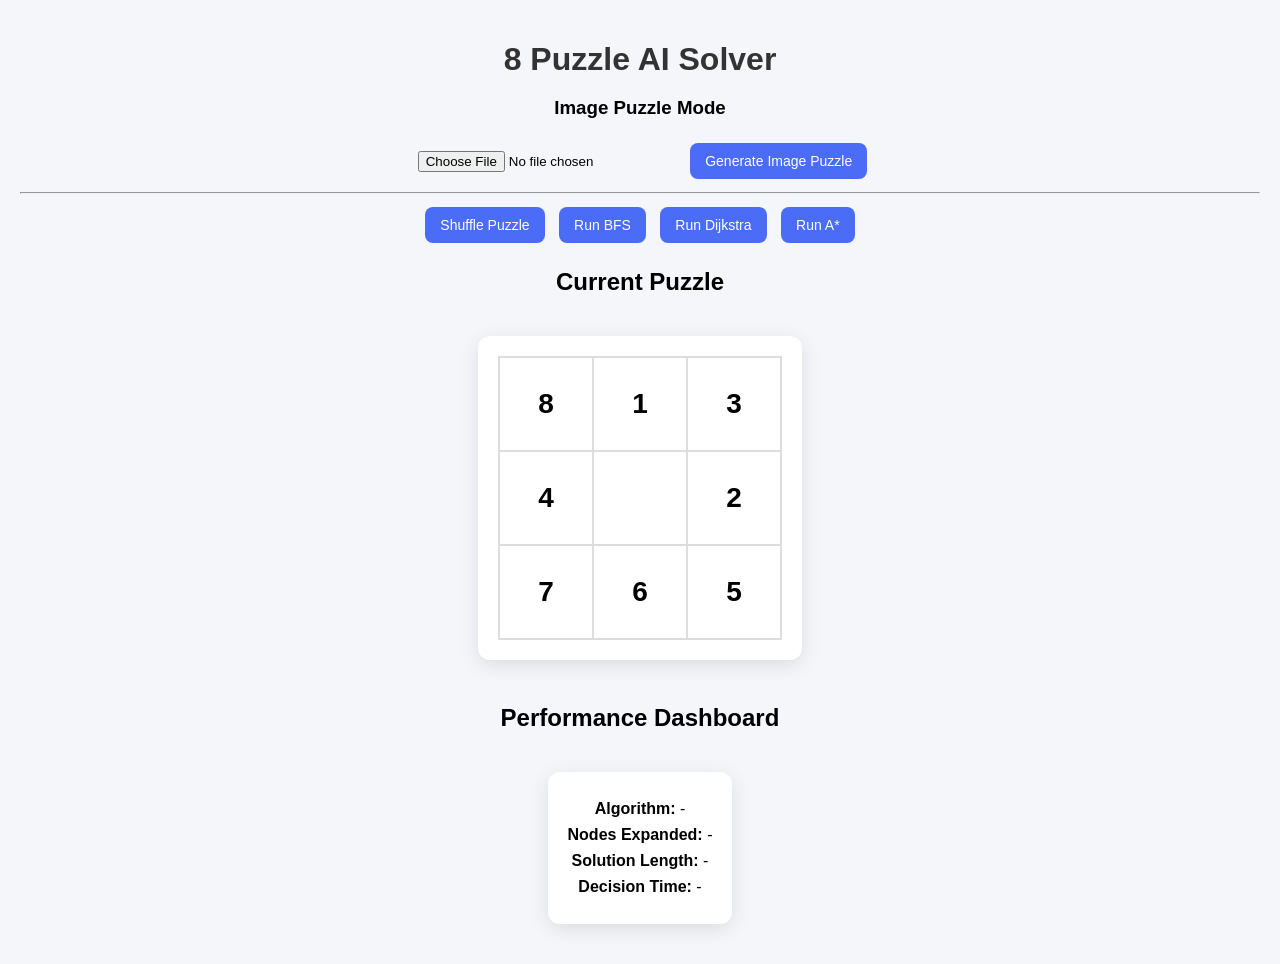
==== moduleA/index.html @ 52e7f27a "Clean moduleA update" ====
<!DOCTYPE html>
<html lang="en">
<head>
    <meta charset="UTF-8">
    <meta name="viewport" content="width=device-width, initial-scale=1.0">
    <title>AI Search Lab - 8 Puzzle</title>

    <link rel="stylesheet" href="style.css">
</head>

<body>

    <h1>8 Puzzle AI Solver</h1>

    <!-- IMAGE MODE -->
    <h3>Image Puzzle Mode</h3>

    <input type="file" id="imageUpload" accept="image/*">
    <button onclick="generateImagePuzzle()">Generate Image Puzzle</button>

    <hr>

    <!-- CONTROLS -->
    <button onclick="shufflePuzzle()">Shuffle Puzzle</button>
    <button onclick="runBFS()">Run BFS</button>
    <button onclick="runDijkstra()">Run Dijkstra</button>
    <button onclick="runAStar()">Run A*</button>

    <h2>Current Puzzle</h2>
    <div id="puzzle"></div>

    <h2>Performance Dashboard</h2>

    <div id="dashboard">
        <p><strong>Algorithm:</strong> <span id="algorithm">-</span></p>
        <p><strong>Nodes Expanded:</strong> <span id="nodes">-</span></p>
        <p><strong>Solution Length:</strong> <span id="length">-</span></p>
        <p><strong>Decision Time:</strong> <span id="time">-</span></p>
    </div>

    <!-- ONLY ONE JS FILE NOW -->
    <script src="puzzle.js"></script>

</body>
</html>
---- moduleA/style.css ----
body {
    font-family: Arial, sans-serif;
    background: #f4f6f9;
    text-align: center;
    margin: 0;
    padding: 20px;
}

/* Title */
h1 {
    margin-bottom: 10px;
    color: #333;
}

/* Center container feel */
#puzzle, #dashboard, #output {
    display: inline-block;
    margin: 20px auto;
    padding: 20px;
    background: white;
    border-radius: 12px;
    box-shadow: 0 5px 20px rgba(0,0,0,0.1);
}

/* Puzzle grid */
table {
    margin: auto;
    border-collapse: collapse;
}

/* Tiles */
td {
    width: 90px;
    height: 90px;
    border: 2px solid #ddd;
    font-size: 28px;
    font-weight: bold;
    cursor: pointer;
    transition: 0.2s;
    background: white;
}

td:hover {
    background: #f0f4ff;
    transform: scale(1.03);
}

/* Buttons */
button {
    margin: 5px;
    padding: 10px 15px;
    font-size: 14px;
    border: none;
    border-radius: 8px;
    cursor: pointer;
    background: #4a6cf7;
    color: white;
    transition: 0.2s;
}

button:hover {
    background: #3a57d6;
}

/* File input */
input[type="file"] {
    margin: 10px;
}

/* Dashboard text */
#dashboard p {
    margin: 8px 0;
    font-size: 16px;
}

/* Image tiles */
td div {
    width: 100%;
    height: 100%;
    background-size: cover;
    background-position: center;
}
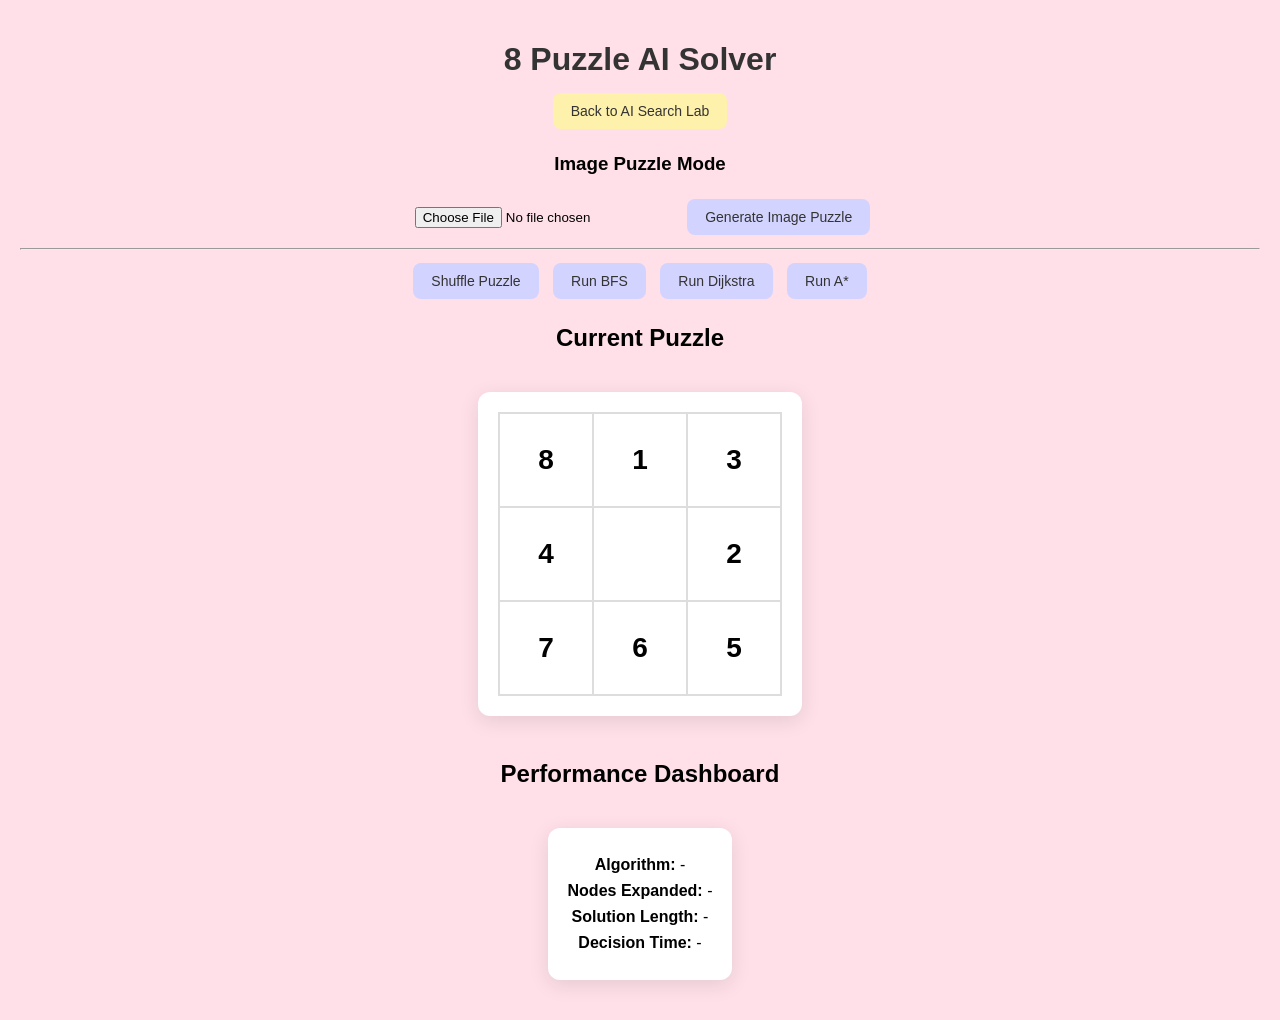
==== commit 07cf0d86: "update module A and UI" ====
--- a/moduleA/index.html
+++ b/moduleA/index.html
@@ -10,36 +10,42 @@
 
 <body>
 
-    <h1>8 Puzzle AI Solver</h1>
+<h1>8 Puzzle AI Solver</h1>
 
-    <!-- IMAGE MODE -->
-    <h3>Image Puzzle Mode</h3>
+<div class="home-container">
+    <button class="home-button" onclick="location.href='../index.html'">
+        Back to AI Search Lab
+    </button>
+</div>
 
-    <input type="file" id="imageUpload" accept="image/*">
-    <button onclick="generateImagePuzzle()">Generate Image Puzzle</button>
+<!-- IMAGE MODE -->
+<h3>Image Puzzle Mode</h3>
 
-    <hr>
+<input type="file" id="imageUpload" accept="image/*">
+<button onclick="generateImagePuzzle()">Generate Image Puzzle</button>
 
-    <!-- CONTROLS -->
-    <button onclick="shufflePuzzle()">Shuffle Puzzle</button>
-    <button onclick="runBFS()">Run BFS</button>
-    <button onclick="runDijkstra()">Run Dijkstra</button>
-    <button onclick="runAStar()">Run A*</button>
+<hr>
 
-    <h2>Current Puzzle</h2>
-    <div id="puzzle"></div>
+<!-- CONTROLS -->
+<button onclick="shufflePuzzle()">Shuffle Puzzle</button>
+<button onclick="runBFS()">Run BFS</button>
+<button onclick="runDijkstra()">Run Dijkstra</button>
+<button onclick="runAStar()">Run A*</button>
 
-    <h2>Performance Dashboard</h2>
+<h2>Current Puzzle</h2>
+<div id="puzzle"></div>
 
-    <div id="dashboard">
-        <p><strong>Algorithm:</strong> <span id="algorithm">-</span></p>
-        <p><strong>Nodes Expanded:</strong> <span id="nodes">-</span></p>
-        <p><strong>Solution Length:</strong> <span id="length">-</span></p>
-        <p><strong>Decision Time:</strong> <span id="time">-</span></p>
-    </div>
+<h2>Performance Dashboard</h2>
 
-    <!-- ONLY ONE JS FILE NOW -->
-    <script src="puzzle.js"></script>
+<div id="dashboard">
+    <p><strong>Algorithm:</strong> <span id="algorithm">-</span></p>
+    <p><strong>Nodes Expanded:</strong> <span id="nodes">-</span></p>
+    <p><strong>Solution Length:</strong> <span id="length">-</span></p>
+    <p><strong>Decision Time:</strong> <span id="time">-</span></p>
+</div>
+
+<!-- ONLY ONE JS FILE NOW -->
+<script src="puzzle.js"></script>
 
 </body>
 </html>
--- a/moduleA/style.css
+++ b/moduleA/style.css
@@ -1,6 +1,6 @@
- body {
+body {
     font-family: Arial, sans-serif;
-    background: #f4f6f9;
+    background: #FFE0E9;
     text-align: center;
     margin: 0;
     padding: 20px;
@@ -47,19 +47,28 @@
 
 /* Buttons */
 button {
+    padding: 10px 18px;
     margin: 5px;
-    padding: 10px 15px;
-    font-size: 14px;
     border: none;
     border-radius: 8px;
+    background: #d3d3ff;
+    color: #333;
+    font-size: 14px;
     cursor: pointer;
-    background: #4a6cf7;
-    color: white;
     transition: 0.2s;
 }
 
 button:hover {
-    background: #3a57d6;
+    background: #B8CECB;
+}
+
+.home-button {
+    background: #fef1ab;
+    color: #333;
+}
+
+.home-button:hover {
+    background: #eac45f;
 }
 
 /* File input */
